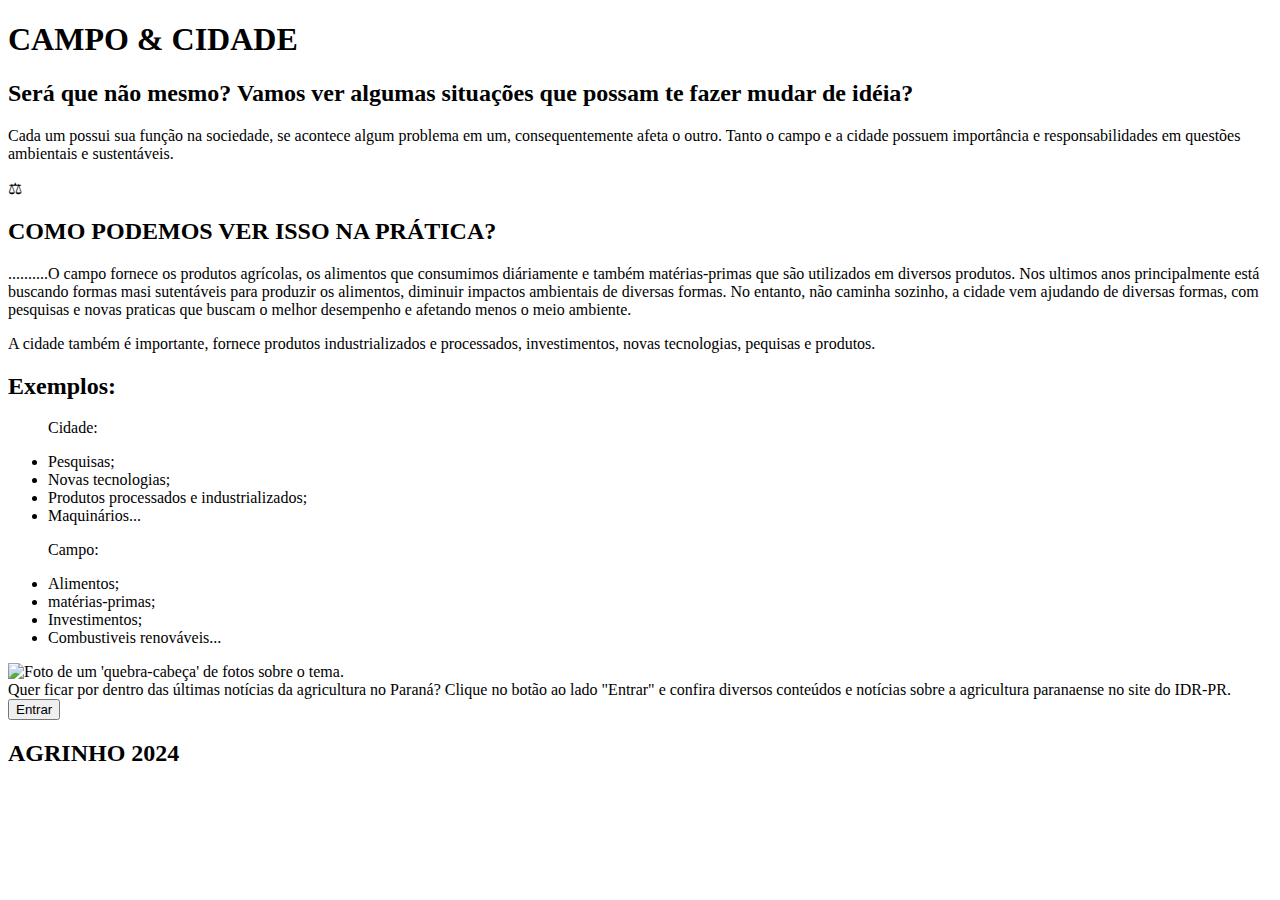
==== nao.html @ 493c6103 "Create nao.html" ====
<!DOCTYPE html>
<html lang="pt-BR">
<head>
    <meta charset="UTF-8">
    <meta name="viewport" content="width=device-width, initial-scale=1.0">
    <title>CAMPO & CIDADE</title>
    <link rel="stylesheet" href="style2.css">
    <link rel="shourtcut icon" type="image/png" href="./img/favicon.png"/>
    <link rel="preconnect" href="https://fonts.googleapis.com">
    <link rel="preconnect" href="https://fonts.gstatic.com" crossorigin>
    <link href="https://fonts.googleapis.com/css2?family=Oswald:wght@200..700&display=swap" rel="stylesheet">
</head>
<body>
    <header class="cabecalho">
       <h1 class="titulo-principal">CAMPO & CIDADE</h1>
    </header>

    <section class="explicacao">        
            <h2>Será que não mesmo? Vamos ver algumas situações que possam te fazer mudar de idéia?</h2>
            <p>Cada um possui sua função na sociedade, se acontece algum problema em um, consequentemente afeta o outro. Tanto o campo e a cidade possuem importância e responsabilidades em questões ambientais e sustentáveis.</p>
            <span class="balanca">&#9878;</span>
    </section>

    <section class="exemplos">
        
            <h2 class="estudante-titulo">COMO PODEMOS VER ISSO NA PRÁTICA?</h2>
        <div class="exemplos-expli">
            <p>..........O campo fornece os produtos agrícolas, os alimentos que consumimos diáriamente e também matérias-primas que são utilizados em diversos produtos. Nos ultimos anos principalmente está buscando formas masi sutentáveis para produzir os alimentos, diminuir impactos ambientais de diversas formas. No entanto, não caminha sozinho, a cidade vem ajudando de diversas formas, com pesquisas e novas praticas que buscam o melhor desempenho e afetando menos o meio ambiente.</p> 
            <p>A cidade também é importante, fornece produtos industrializados e processados, investimentos, novas tecnologias, pequisas e produtos.</p>
        </div>
            <div class="exmplos-cc">
            <h2>Exemplos:</h2>
        <ul class="exemplos-dia-a-dia-cidade">
            <p>Cidade:</p>
                <li>Pesquisas;</li>
                <li>Novas tecnologias;</li>
                <li>Produtos processados e industrializados;</li>
                <li>Maquinários...</li>     
        </ul>
            <ul class="exemplos-dia-a-dia-campo">
                <p>Campo:</p>
                <li>Alimentos;</li>
                <li>matérias-primas;</li>
                <li>Investimentos;</li>
                <li>Combustiveis renováveis...</li>
            </ul>
        </div>   
            <img class="imagem-1" src="./img/14.png" alt="Foto de um 'quebra-cabeça' de fotos sobre o tema.">
    </section>
    
    <footer class="rodape-link">
        <div class="text">

            Quer ficar por dentro das últimas notícias da agricultura no Paraná? 
            Clique no botão ao lado "Entrar" e confira diversos conteúdos e notícias sobre a agricultura paranaense no site do IDR-PR.
          
        </div>
        <div class="button">
          <form action="https://www.idrparana.pr.gov.br/">
       <button>Entrar </button></div></form>
          
			<h2 class="rodape__titulo">AGRINHO 2024</h2>
		</footer>
        
     
</body>
</html>
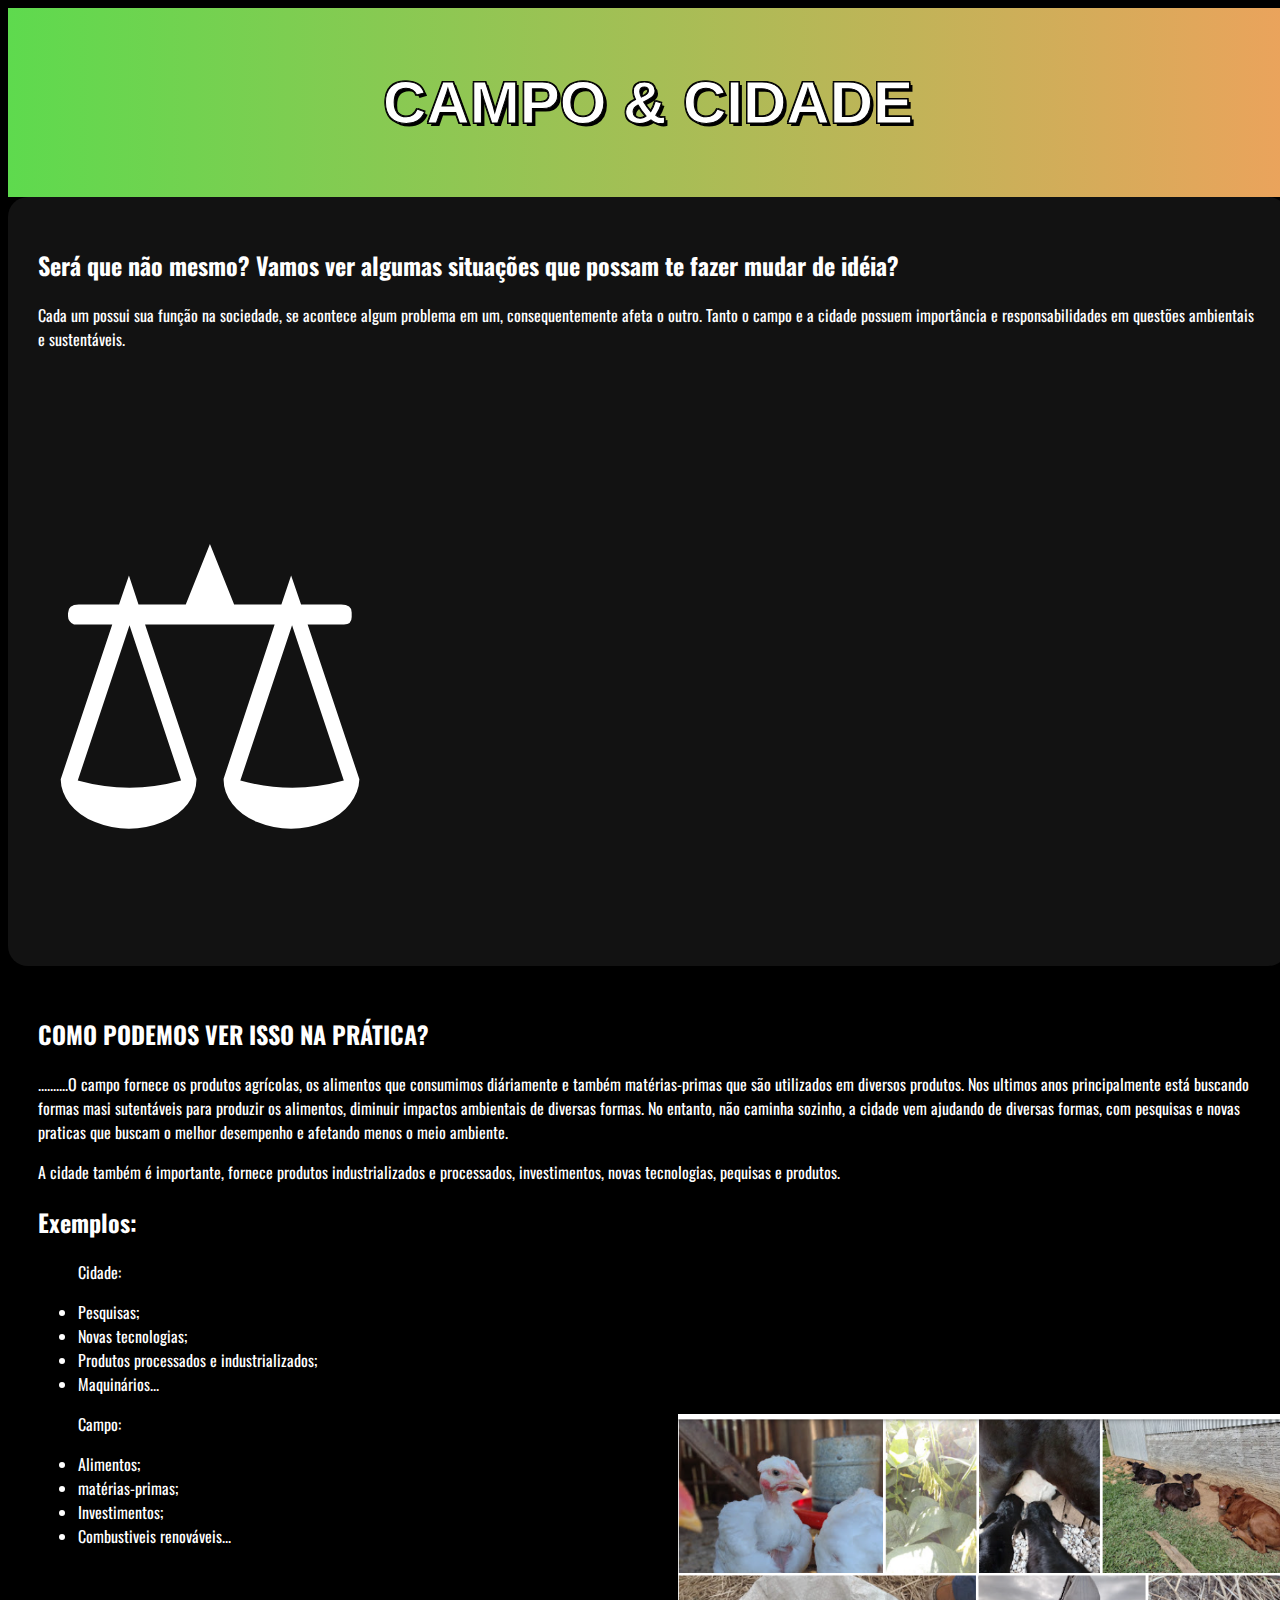
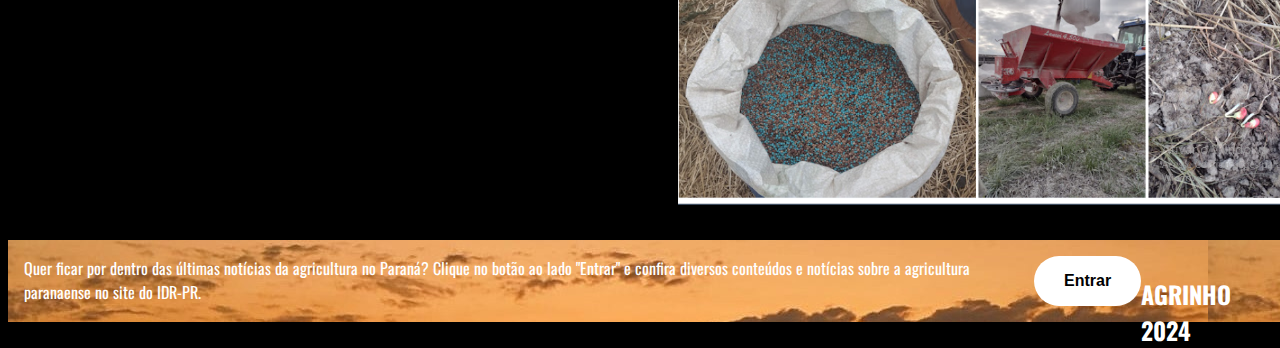
==== commit eda9e650: "mm" ====
--- a/nao.html
+++ b/nao.html
@@ -45,7 +45,7 @@
                 <li>Combustiveis renováveis...</li>
             </ul>
         </div>   
-            <img class="imagem-1" src="./img/14.png" alt="Foto de um 'quebra-cabeça' de fotos sobre o tema.">
+            <img class="imagem-1" src="12.png" alt="Foto de um 'quebra-cabeça' de fotos sobre o tema.">
     </section>
     
     <footer class="rodape-link">
--- a/style2.css
+++ b/style2.css
@@ -0,0 +1,125 @@
+:root{
+    ---cor-de-fundo: #000000;
+    ---branco: #FFFFFF;
+    ---cinza: #121212;
+	---cabecalho: linear-gradient(to right, #5eda4e, #EBA35C);
+    ---fonte-principal:  "Oswald", sans-serif ;
+    ---azul: #0b1e2d;
+}
+
+
+
+header { background: var(---cabecalho);
+	padding: 20px 0;
+	width: 100vw;
+}
+h1 { text-align: center;
+	font-size: 60px;
+	font-weight: bold;
+	font-family:Impact, Haettenschweiler, 'Arial Narrow Bold', sans-serif;
+	font-weight: bold;
+	-webkit-text-stroke: 1px var(---cor-de-fundo);
+	color:var(---branco);
+	text-shadow:
+	3px 3px 0 var(---cor-de-fundo),
+	-1px -1px 0 var(---cor-de-fundo),
+	1px -1px 0 var(---cor-de-fundo),
+	-1px 1px 0 var(---cor-de-fundo),
+	1px 1px 0 var(---cor-de-fundo); 
+	
+	}
+
+body{
+    background: var(---cor-de-fundo);
+	width: 100vw;
+    color: var(---branco);
+}
+
+
+   
+    
+    .exemplos{
+        background-color: var(---cor-de-fundo);   
+        padding-left: 30px;
+        font-family: var(---fonte-principal);
+        padding: 30px;
+        color: var(---branco);
+        border-radius: 20px;
+    }
+       
+    
+
+    .explicacao{
+       font-family: var(---fonte-principal);
+       padding: 30px;
+       color: var(---branco);
+       background-color: var(---cinza);
+       border-radius: 20px;
+    }
+
+    .imagem-1{
+        width:50vw;
+        margin-left:50vw;
+        margin-top:-150px;
+            
+                  
+                    
+            
+        }
+        
+
+
+    .imagem-2 {
+        
+        width: 70vw;
+        text-align: center;
+
+}
+
+
+
+
+    .exemplos-cc{
+        background-color: var(---cor-de-fundo);
+    }
+
+
+
+
+      .rodape-link {
+        display: flex;
+        flex-direction: row;
+        justify-content: space-between;
+        background-image: url('fundo.jpg');
+        padding: 1rem;
+        color:var(---branco);
+        font-family: var(---fonte-principal);
+      }
+      
+     
+     
+      .rodape-link button {
+        background-color: #fff;
+        color: var(---cor-de-fundo);
+        height: 50px;
+        border: 0;
+        border-radius: 9999px;
+        padding: 14px 30px;
+        font-size: 16px;
+        font-weight: bold;
+        text-align: center;
+        vertical-align: middle;
+        flex-shrink: 0;
+          cursor: pointer;
+      } 
+
+ .rodape__titulo{
+    height: 6px;
+    color: var(---branco)
+ }
+
+
+ .explicacao .balanca{
+    font-size: 30vw;
+
+ }
